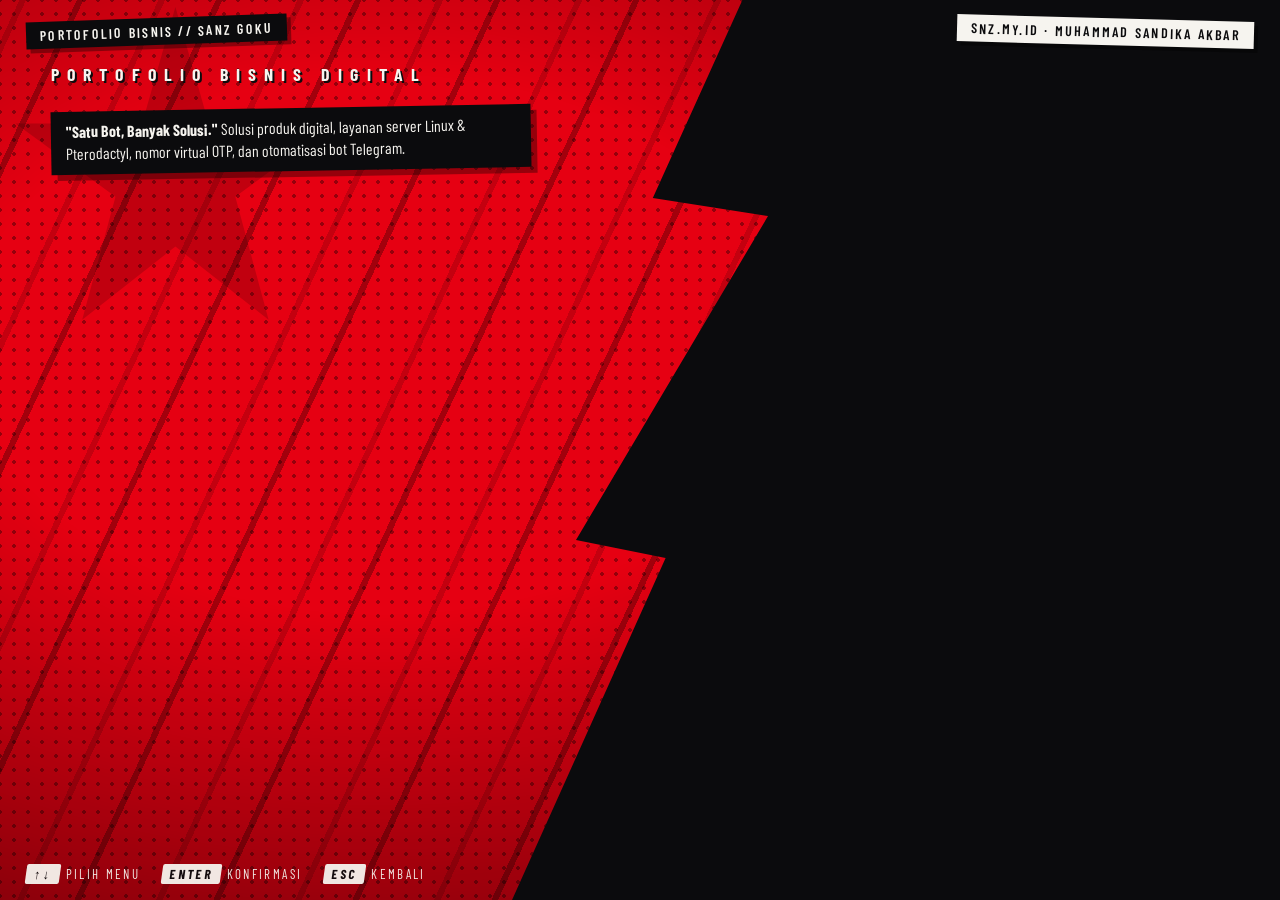
==== index.html @ bb07db69 "feat: customize portfolio for SANZ GOKU and add 8-slide PPTX" ====
<!DOCTYPE html>
<html lang="id">
<head>
<meta charset="UTF-8">
<meta name="viewport" content="width=device-width, initial-scale=1.0">
<title>SANZ GOKU · PORTOFOLIO BISNIS</title>
<link rel="preconnect" href="https://fonts.googleapis.com">
<link rel="preconnect" href="https://fonts.gstatic.com" crossorigin>
<link href="https://fonts.googleapis.com/css2?family=Archivo+Black&family=Barlow+Condensed:ital,wght@0,600;0,700;0,800;0,900;1,700&display=swap" rel="stylesheet">
<link rel="stylesheet" href="css/style.css">
</head>
<body data-screen="home">

<!-- Background art layers -->
<div id="bg" aria-hidden="true">
  <div class="bg-layer" id="bg-stripes"></div>
  <svg class="bg-star" style="left:6%;top:8%;width:26vmax;height:26vmax" viewBox="0 0 100 100">
    <polygon points="50,0 60,35 98,35 68,57 78,94 50,72 22,94 32,57 2,35 40,35" fill="#000"/>
  </svg>
  <svg class="bg-star s2" style="right:4%;bottom:6%;width:34vmax;height:34vmax" viewBox="0 0 100 100">
    <polygon points="50,0 60,35 98,35 68,57 78,94 50,72 22,94 32,57 2,35 40,35" fill="#fff"/>
  </svg>
  <!-- Per-screen menu artwork: assets/menus/<screen>.jpg -->
  <img class="menu-art" id="art-home" src="assets/menus/home.jpg" alt=""
       onload="document.body.classList.add('has-art-home')" onerror="this.remove()">
  <img class="menu-art" id="art-projects" src="assets/menus/projects.jpg" alt=""
       onload="document.body.classList.add('has-art-projects')" onerror="this.remove()">
  <img class="menu-art" id="art-skills" src="assets/menus/skills.jpg" alt=""
       onload="document.body.classList.add('has-art-skills')" onerror="this.remove()">
  <img class="menu-art" id="art-about" src="assets/menus/about.jpg" alt=""
       onload="document.body.classList.add('has-art-about')" onerror="this.remove()">
  <img class="menu-art" id="art-contact" src="assets/menus/contact.jpg" alt=""
       onload="document.body.classList.add('has-art-contact')" onerror="this.remove()">
  <div class="bg-layer" id="bg-halftone"></div>
  <div class="bg-layer" id="bg-vignette"></div>
</div>
<div id="slash" aria-hidden="true"></div>

<!-- Hero art -->
<img id="hero-art" src="assets/hero.png" alt="" onerror="this.remove()">

<!-- Screen transition wipe -->
<div id="wipe" aria-hidden="true">
  <div class="pane p3"></div>
  <div class="pane p2"></div>
  <div class="pane p1"></div>
  <div class="flash"></div>
</div>

<!-- Custom animated cursor + select sound -->
<div id="cursor" aria-hidden="true"></div>
<audio id="sfx-select" src="assets/sfx/select.mp3" preload="auto"></audio>

<div id="shell">
  <div id="hud-top">
    <div class="hud-tag">Portofolio Bisnis // SANZ GOKU</div>
    <div class="hud-tag alt">snz.my.id · Muhammad Sandika Akbar</div>
  </div>

  <div id="stage">

    <!-- HOME -->
    <section class="screen active" id="screen-home" aria-label="Main menu">
      <div id="intro-eyebrow">Portofolio Bisnis Digital</div>
      <h1 id="big-name">
        <span class="ransom" data-ransom="SANZ"></span>
        <span class="ransom" data-ransom="GOKU"></span>
      </h1>
      <p id="tagline">
        <strong>"Satu Bot, Banyak Solusi."</strong> Solusi produk digital, layanan server Linux & Pterodactyl, nomor virtual OTP, dan otomatisasi bot Telegram.
      </p>
      <nav id="menu" aria-label="Sections">
        <button class="menu-item sel" data-target="projects">
          <span class="ransom" data-ransom="LAYANAN"></span><span class="cursor-mark">◀</span>
        </button>
        <button class="menu-item" data-target="skills">
          <span class="ransom" data-ransom="TEKNOLOGI"></span><span class="cursor-mark">◀</span>
        </button>
        <button class="menu-item" data-target="about">
          <span class="ransom" data-ransom="PROFIL"></span><span class="cursor-mark">◀</span>
        </button>
        <button class="menu-item" data-target="contact">
          <span class="ransom" data-ransom="KONTAK"></span><span class="cursor-mark">◀</span>
        </button>
      </nav>
    </section>

    <!-- PROJECTS / SERVICES -->
    <section class="screen sub" id="screen-projects" aria-label="Layanan">
      <div class="screen-head"><span class="ransom" data-ransom="LAYANAN"></span></div>
      <button class="back-hint" data-back>ESC · Kembali</button>
      <div class="grid-label"><span class="bar"></span>Layanan & Produk Unggulan</div>
      <div id="feat-grid" class="grid"></div>
      <div class="grid-label"><span class="bar"></span>Ekosistem & Proyek Terkait</div>
      <div id="repo-status">Daftar Proyek Teknologi & Layanan…</div>
      <div id="repo-grid" class="grid"></div>
    </section>

    <!-- SKILLS / TECHNOLOGY -->
    <section class="screen sub" id="screen-skills" aria-label="Teknologi">
      <div class="screen-head"><span class="ransom" data-ransom="TEKNOLOGI"></span></div>
      <button class="back-hint" data-back>ESC · Kembali</button>
      <div id="skills-body"></div>
    </section>

    <!-- ABOUT / PROFIL BISNIS -->
    <section class="screen sub align-right" id="screen-about" aria-label="Profil">
      <div class="screen-head"><span class="ransom" data-ransom="PROFIL"></span></div>
      <button class="back-hint" data-back>ESC · Kembali</button>
      <div class="paper">
        <!-- Profile photo -->
        <figure class="about-photo">
          <img src="assets/me.jpg" alt="Muhammad Sandika Akbar" onerror="this.parentElement.remove()">
          <figcaption>Muhammad Sandika Akbar · Sanz</figcaption>
        </figure>
        <p class="quote"><em>"Satu Bot, Banyak Solusi"</em> — SANZ GOKU hadir untuk menyediakan akses layanan digital, server yang andal, dan otomatisasi yang mempermudah kebutuhan teknologi pelanggan.</p>
        <br>
        <p><strong>SANZ GOKU</strong> adalah usaha digital yang didirikan oleh <span class="stamp">Muhammad Sandika Akbar (Sanz)</span>. Bisnis ini berfokus pada penyediaan solusi teknologi dan kebutuhan digital, meliputi penyediaan Virtual Private Server (VPS), panel pengelolaan server Pterodactyl, produk digital, nomor virtual OTP via bot Telegram (@Sanzstrnokosmumerbot), hingga otomatisasi transaksi berbasis bot.</p>
        <br>
        <p>Bisnis ini telah berstatus <span class="stamp">Aktif Berjualan</span> dan melayani pelanggan dengan mengedepankan komunikasi yang jelas, penanganan pesanan yang transparan, serta harga yang kompetitif. Kebutuhan pelanggan akan server yang stabil dan layanan digital instan dilayani melalui alur pemesanan langsung maupun pengembangan sistem bot.</p>
        <br>
        <p>Selain operasional harian, ekosistem teknologi SANZ GOKU terus dikembangkan dengan berbagai proyek inovasi, seperti proyek <strong>SOTP (sxgotp)</strong> untuk platform web layanan OTP, integrasi gateway pembayaran QRIS, serta riset teknologi mandiri.</p>
      </div>
      <a class="cv-btn" href="https://snz.my.id" target="_blank" rel="noopener">
        <span>🌐 Kunjungi Website Resmi (snz.my.id)</span>
      </a>
    </section>

    <!-- CONTACT / HUBUNGI KAMI -->
    <section class="screen sub align-right" id="screen-contact" aria-label="Kontak">
      <div class="screen-head"><span class="ransom" data-ransom="KONTAK"></span></div>
      <button class="back-hint" data-back>ESC · Kembali</button>
      <div class="paper" style="max-width:620px">
        <p>SANZ GOKU siap melayani kebutuhan server, produk digital, dan solusi otomatisasi Anda. Hubungi kami melalui kanal komunikasi resmi di bawah ini:</p>
      </div>
      <div class="contact-list">
        <a class="contact-chip" href="https://t.me/Sanzstrnokosmumerbot" target="_blank" rel="noopener"><span>Bot Telegram: @Sanzstrnokosmumerbot ↗</span></a>
        <a class="contact-chip" href="https://t.me/Sanzxgoku" target="_blank" rel="noopener"><span>Telegram Admin: @Sanzxgoku ↗</span></a>
        <a class="contact-chip" href="https://instagram.com/sanzshun" target="_blank" rel="noopener"><span>Instagram: @sanzshun ↗</span></a>
        <a class="contact-chip" href="https://snz.my.id" target="_blank" rel="noopener"><span>Domain: snz.my.id ↗</span></a>
        <a class="contact-chip" href="Portofolio_Bisnis_SANZ_GOKU.pptx" download="Portofolio_Bisnis_SANZ_GOKU.pptx"><span>Unduh PPTX Portofolio ⬇</span></a>
      </div>

      <!-- Message form -->
      <form id="contact-form" class="paper" style="max-width:620px" novalidate>
        <div class="form-head">Kirim Pesan / Permintaan Layanan</div>
        <label class="field">
          <span>Nama</span>
          <input type="text" name="name" required maxlength="100" autocomplete="name" placeholder="Nama Anda / Perusahaan">
        </label>
        <label class="field">
          <span>Email / Username Telegram</span>
          <input type="text" name="email" required maxlength="150" autocomplete="email" placeholder="email@contoh.com atau @username">
        </label>
        <label class="field">
          <span>Pesan / Layanan yang Dibutuhkan</span>
          <textarea name="message" required rows="5" maxlength="3000" placeholder="Tuliskan pesanan atau pertanyaan Anda di sini..."></textarea>
        </label>
        <!-- honeypot: bots fill this, humans never see it -->
        <input type="text" name="_honey" tabindex="-1" autocomplete="off"
               style="position:absolute;left:-5000px" aria-hidden="true">
        <div class="form-foot">
          <button type="submit" class="cv-btn form-send"><span>Kirim Pesan ➤</span></button>
          <div id="form-status" role="status"></div>
        </div>
      </form>
    </section>

  </div>

  <div id="hud-bottom">
    <span><span class="key">↑↓</span>Pilih Menu</span>
    <span><span class="key">Enter</span>Konfirmasi</span>
    <span><span class="key">Esc</span>Kembali</span>
    <span style="margin-left:auto;opacity:.8" id="clock"></span>
  </div>
</div>

<!-- MVC: model = data, view = DOM, controller = events -->
<script src="js/model.js" defer></script>
<script src="js/view.js" defer></script>
<script src="js/controller.js" defer></script>
</body>
</html>
---- css/style.css ----
@import url('https://fonts.googleapis.com/css2?family=Archivo+Black&family=Barlow+Condensed:ital,wght@0,600;0,700;0,800;0,900;1,700&display=swap');

:root{
  --red:#e60012;
  --red-deep:#a3000c;
  --black:#0b0b0d;
  --white:#f6f4ef;
  --ink:#111;
}
*{margin:0;padding:0;box-sizing:border-box;}
html,body{height:100%;}
body{
  background:var(--black);
  color:var(--white);
  font-family:'Barlow Condensed','Arial Narrow',Arial,sans-serif;
  overflow:hidden;
  -webkit-font-smoothing:antialiased;
  user-select:none;
}
.display{font-family:'Archivo Black','Arial Black',Impact,sans-serif;}

/* ============ BACKGROUND LAYERS ============ */
#bg{position:fixed;inset:-6vmax;z-index:0;pointer-events:none;}
.bg-layer{position:absolute;inset:0;will-change:transform;}
#bg-stripes{
  background:repeating-linear-gradient(115deg,
    var(--red) 0 46px, var(--red-deep) 46px 52px,
    var(--red) 52px 120px, #c4000f 120px 126px);
  animation:stripeDrift 22s linear infinite;
}
@keyframes stripeDrift{from{background-position:0 0;}to{background-position:520px 0;}}
#bg-halftone{
  background-image:radial-gradient(circle, rgba(0,0,0,.35) 1.6px, transparent 1.7px);
  background-size:14px 14px;
  mix-blend-mode:multiply;
  animation:halftoneDrift 30s linear infinite;
}
@keyframes halftoneDrift{from{background-position:0 0;}to{background-position:-140px 140px;}}
#bg-vignette{
  background:radial-gradient(ellipse at 32% 40%, transparent 30%, rgba(0,0,0,.72) 100%);
}
.bg-star{position:absolute;opacity:.16;animation:spin 60s linear infinite;transform-origin:center;}
.bg-star.s2{animation-duration:90s;animation-direction:reverse;opacity:.1;}
@keyframes spin{to{transform:rotate(360deg);}}

/* big black slash behind the menu, like a torn silhouette */
#slash{
  position:fixed;z-index:1;inset:0;pointer-events:none;
  background:var(--black);
  clip-path:polygon(58% 0, 100% 0, 100% 100%, 40% 100%, 52% 62%, 45% 60%, 60% 24%, 51% 22%);
  transition:clip-path .8s cubic-bezier(.8,0,.15,1);
}
body[data-screen]:not([data-screen="home"]) #slash{
  clip-path:polygon(0 0, 100% 0, 100% 100%, 0 100%, 0 62%, 0 60%, 0 24%, 0 22%);
}

/* ============ SHELL / HUD ============ */
#shell{position:relative;z-index:2;height:100%;display:flex;flex-direction:column;}
#hud-top{
  display:flex;justify-content:space-between;align-items:flex-start;
  padding:18px 26px 0;letter-spacing:.14em;font-weight:600;
}
.hud-tag{
  background:var(--black);color:var(--white);
  padding:5px 14px;transform:rotate(-2deg);
  font-size:14px;text-transform:uppercase;
  box-shadow:4px 4px 0 rgba(0,0,0,.35);
}
.hud-tag.alt{background:var(--white);color:var(--black);transform:rotate(1.5deg);}
#hud-bottom{
  padding:0 26px 16px;display:flex;gap:22px;align-items:center;
  font-size:13px;letter-spacing:.18em;text-transform:uppercase;opacity:.95;
}
#hud-bottom .key{
  display:inline-block;background:var(--white);color:var(--black);
  padding:2px 8px;margin-right:6px;font-weight:700;transform:skewX(-8deg);
  border-radius:2px;
}
#stage{flex:1;position:relative;overflow:hidden;}

/* ============ SCREENS ============ */
.screen{
  position:absolute;inset:0;padding:2vh 4vw;
  display:none;overflow-y:auto;overflow-x:hidden;
  scrollbar-width:thin;scrollbar-color:var(--red) transparent;
}
.screen.active{display:block;}
.screen::-webkit-scrollbar{width:8px;}
.screen::-webkit-scrollbar-thumb{background:var(--red);}

/* ---------- HOME ---------- */
#screen-home{display:none;padding:1vh 4vw;}
#screen-home.active{
  display:flex;
  flex-direction:column;
  justify-content:flex-start;
  padding-top:2vh;
  padding-bottom:2vh;
  overflow-y:auto;
}
#intro-eyebrow{
  font-size:clamp(12px,1.4vw,18px);letter-spacing:.45em;text-transform:uppercase;
  margin-bottom:1vh;font-weight:700;text-shadow:2px 2px 0 var(--black);
}
#big-name{
  display:flex;
  flex-wrap:wrap;
  align-items:center;
  gap:0.35em 0.6em;
  line-height:.95;
  margin-bottom:1.5vh;
}
#big-name .ransom{font-size:clamp(36px,5.8vw,80px);display:inline-block;}
#tagline{
  max-width:480px;font-size:clamp(13px,1.25vw,17px);line-height:1.4;
  background:var(--black);padding:9px 15px;transform:rotate(-1deg);
  box-shadow:6px 6px 0 rgba(0,0,0,.35);
  margin-bottom:1.5vh;
}
#menu{margin-top:1.5vh;display:flex;flex-direction:column;align-items:flex-start;gap:.4vh;}
.menu-item{
  background:none;border:0;cursor:pointer;color:var(--white);
  text-align:left;position:relative;padding:2px 14px 2px 4px;
  transform:translateX(-60px);opacity:0;
}
.menu-item .ransom{font-size:clamp(22px,3.2vw,44px);}
.loaded .menu-item{animation:menuIn .55s cubic-bezier(.2,1.2,.3,1) forwards;}
.menu-item:nth-child(1){animation-delay:.15s;}
.menu-item:nth-child(2){animation-delay:.25s;}
.menu-item:nth-child(3){animation-delay:.35s;}
.menu-item:nth-child(4){animation-delay:.45s;}
@keyframes menuIn{to{transform:translateX(0);opacity:1;}}
.menu-item::before{
  content:"";position:absolute;left:-4%;top:18%;height:70%;width:0;
  background:var(--black);transform:skewX(-16deg);z-index:-1;
  transition:width .18s cubic-bezier(.7,0,.3,1);
}
.menu-item.sel::before{width:108%;}
.menu-item.sel{transform:translateX(14px) !important;}
.menu-item.sel .ch{color:var(--white);}
.menu-item.sel .ch.box{background:var(--red);color:var(--white);box-shadow:3px 3px 0 var(--black);}
.menu-item.sel .ch.boxw{background:var(--white);color:var(--black);box-shadow:3px 3px 0 var(--black);}
.menu-item.sel .ch.boxr{background:var(--black);color:var(--white);box-shadow:3px 3px 0 var(--red);}
.menu-item:focus-visible{outline:3px dashed var(--white);outline-offset:4px;}
.cursor-mark{
  position:absolute;right:-46px;top:50%;transform:translateY(-50%) rotate(8deg);
  font-size:clamp(18px,2.4vw,30px);opacity:0;transition:opacity .12s;
  color:var(--white);text-shadow:2px 2px 0 var(--black);
}
.menu-item.sel .cursor-mark{opacity:1;animation:pulse 0.9s ease-in-out infinite;}
@keyframes pulse{0%,100%{transform:translateY(-50%) rotate(8deg) scale(1);}50%{transform:translateY(-50%) rotate(8deg) scale(1.18);}}

/* ---------- RANSOM LETTERS ---------- */
.ransom{display:inline-block;white-space:nowrap;}
.ransom .ch{
  display:inline-block;line-height:1;padding:0.04em 0.08em;margin:0 0.02em;
  transition:transform .15s;
  text-shadow:2px 2px 0 var(--black);
  letter-spacing:normal;
}
.ransom .ch.box{
  background:var(--black);color:var(--white);
  padding:0.05em 0.12em;margin:0 0.04em;
  box-shadow:3px 3px 0 rgba(0,0,0,.6);
  border:1px solid rgba(255,255,255,0.3);
}
.ransom .ch.boxw{
  background:var(--white);color:var(--black);
  padding:0.05em 0.12em;margin:0 0.04em;
  box-shadow:4px 4px 0 var(--black);
  text-shadow:none;
}
.ransom .ch.boxr{
  background:var(--red);color:var(--white);
  padding:0.05em 0.12em;margin:0 0.04em;
  box-shadow:3px 3px 0 var(--black);
}
.ransom .ch.red{
  color:var(--red);
  text-shadow:2px 2px 0 var(--black), -1px -1px 0 var(--black), 1px -1px 0 var(--black), -1px 1px 0 var(--black);
}
.menu-item:hover .ch,.menu-item.sel .ch{animation:jitter .35s ease both;}
.menu-item:hover .ch:nth-child(odd){animation-delay:.03s;}
.menu-item:hover .ch:nth-child(3n){animation-delay:.06s;}
@keyframes jitter{
  0%{transform:var(--t) translateY(0);}
  35%{transform:var(--t) translateY(-6px) rotate(3deg);}
  70%{transform:var(--t) translateY(2px) rotate(-2deg);}
  100%{transform:var(--t) translateY(0);}
}

/* ---------- SUB-SCREEN CHROME ---------- */
.sub{background:transparent;}
.sub .screen-head{margin:1vh 0 3.5vh;position:relative;display:inline-block;}
.sub .screen-head .ransom{font-size:clamp(38px,6vw,84px);}
.sub .screen-head::after{
  content:"";position:absolute;left:-6px;bottom:-10px;height:10px;width:105%;
  background:var(--red);transform:skewX(-24deg);
}
.back-hint{
  display:inline-block;margin-left:22px;vertical-align:middle;
  font-size:13px;letter-spacing:.2em;text-transform:uppercase;
  background:var(--white);color:var(--black);padding:4px 10px;transform:rotate(-2deg);
  cursor:pointer;border:0;font-weight:700;font-family:inherit;
}
.back-hint:hover{background:var(--red);color:var(--white);}

/* ---------- PROJECTS ---------- */
#repo-status{font-size:15px;letter-spacing:.2em;text-transform:uppercase;margin-bottom:2vh;opacity:.85;}
.grid{
  display:grid;grid-template-columns:repeat(auto-fill,minmax(330px,1fr));
  gap:26px 34px;padding-top:14px;
}
#repo-grid{padding-bottom:6vh;}
.card{
  color:var(--ink);position:relative;
  padding:20px 22px 18px;cursor:pointer;text-decoration:none;display:block;
  transform:rotate(var(--tilt)) translateY(24px);opacity:0;
  transition:transform .18s cubic-bezier(.7,0,.3,1), filter .18s;
  filter:drop-shadow(7px 7px 0 rgba(0,0,0,.5));
}
.card::before{
  content:"";position:absolute;inset:0;background:var(--white);
  clip-path:polygon(0 6%, 3% 0, 100% 0, 100% 88%, 97% 100%, 0 100%);
}
.card>*{position:relative;}
.screen.active .card{animation:cardIn .5s cubic-bezier(.2,1.1,.3,1) forwards;animation-delay:var(--d);}
@keyframes cardIn{to{transform:rotate(var(--tilt)) translateY(0);opacity:1;}}
.card:hover{
  transform:rotate(0deg) scale(1.03) !important;
  filter:drop-shadow(10px 10px 0 var(--black));
  z-index:3;
}
.card .lang{
  position:absolute;top:-12px;right:14px;
  background:var(--black);color:var(--white);
  font-weight:700;font-size:13px;letter-spacing:.14em;text-transform:uppercase;
  padding:4px 12px;transform:rotate(2deg);
}
.card .lang::before{content:"";display:inline-block;width:9px;height:9px;border-radius:50%;
  background:var(--lc,var(--red));margin-right:7px;}
.card h3{
  font-family:'Archivo Black','Arial Black',Impact,sans-serif;
  font-size:21px;line-height:1.05;text-transform:uppercase;
  margin-bottom:10px;word-break:break-word;
}
.card h3 em{font-style:normal;color:var(--red);}
.card p{font-size:15.5px;line-height:1.4;min-height:44px;color:#2c2c2c;}
.card .meta{
  margin-top:14px;display:flex;justify-content:space-between;align-items:center;
  font-size:13px;letter-spacing:.12em;text-transform:uppercase;font-weight:700;
}
.card .meta .go{
  background:var(--red);color:var(--white);padding:4px 12px;transform:skewX(-10deg);
  transition:background .15s;
}
.card:hover .meta .go{background:var(--black);}

/* ---------- FEATURED CARDS ---------- */
.card.feat{color:var(--white);filter:drop-shadow(7px 7px 0 var(--red-deep));}
.card.feat::before{background:var(--black);}
.card.feat:hover{filter:drop-shadow(10px 10px 0 var(--red));}
.card.feat p{color:#d8d5cf;}
.card.feat h3{color:var(--white);}
.card.feat .lang{background:var(--red);}
.card.feat .meta .go{background:var(--white);color:var(--black);}
.card.feat:hover .meta .go{background:var(--red);color:var(--white);}
#feat-grid,.grid{
  display:grid;grid-template-columns:repeat(auto-fill,minmax(330px,1fr));
  gap:26px 34px;padding-top:14px;
}
#repo-grid{padding-top:14px;}
.live-dot{
  display:inline-block;width:9px;height:9px;border-radius:50%;
  background:#3dff6e;margin-right:7px;animation:liveBlink 1.1s ease-in-out infinite;
}
@keyframes liveBlink{0%,100%{opacity:1;}50%{opacity:.25;}}
.grid-label{
  font-family:'Archivo Black','Arial Black',Impact,sans-serif;
  font-size:clamp(15px,1.7vw,20px);text-transform:uppercase;letter-spacing:.12em;
  margin:3.5vh 0 2vh;text-shadow:2px 2px 0 var(--black);
}
.grid-label .bar{display:inline-block;width:34px;height:12px;background:var(--white);
  transform:skewX(-24deg);margin-right:12px;vertical-align:baseline;}

/* ---------- SKILLS ---------- */
.skill-group{margin-bottom:5vh;max-width:920px;}
.skill-group h3{
  display:inline-block;background:var(--white);color:var(--black);
  font-family:'Archivo Black','Arial Black',Impact,sans-serif;
  font-size:clamp(18px,2.2vw,26px);text-transform:uppercase;
  padding:6px 16px;transform:rotate(-1.5deg);margin-bottom:2.4vh;
  box-shadow:5px 5px 0 var(--black);
}
.skill-row{display:flex;align-items:center;gap:18px;margin-bottom:12px;}
.skill-row .name{
  width:220px;flex-shrink:0;font-size:17px;font-weight:700;
  letter-spacing:.1em;text-transform:uppercase;text-shadow:1px 1px 0 var(--black);
}
.skill-bar{
  flex:1;height:20px;background:rgba(0,0,0,.55);position:relative;
  transform:skewX(-18deg);overflow:hidden;max-width:520px;
}
.skill-bar .fill{
  position:absolute;inset:0;width:0;background:var(--white);
  background-image:repeating-linear-gradient(90deg,transparent 0 26px, rgba(230,0,18,.22) 26px 30px);
  transition:width .9s cubic-bezier(.2,1,.3,1);
}
.skill-row .lv{
  font-family:'Archivo Black','Arial Black',Impact,sans-serif;
  font-size:15px;width:70px;text-align:right;text-shadow:2px 2px 0 var(--black);
}

/* ---------- ABOUT / CONTACT ---------- */
.paper{
  max-width:760px;background:var(--white);color:var(--ink);
  padding:30px 34px;font-size:18px;line-height:1.55;
  clip-path:polygon(0 4%, 2% 0, 100% 0, 100% 94%, 98% 100%, 0 100%);
  transform:rotate(-.6deg);box-shadow:10px 10px 0 rgba(0,0,0,.55);
  margin-bottom:4vh;
}
.paper strong{color:var(--red);}
.paper .stamp{
  display:inline-block;background:var(--black);color:var(--white);
  padding:2px 8px;transform:rotate(-2deg);font-weight:700;
}
.contact-list{display:flex;flex-wrap:wrap;gap:20px;padding-bottom:6vh;}
.contact-chip{
  background:var(--black);color:var(--white);text-decoration:none;
  font-family:'Archivo Black','Arial Black',Impact,sans-serif;
  font-size:clamp(16px,2vw,22px);text-transform:uppercase;
  padding:14px 26px;transform:skewX(-8deg) rotate(-1deg);
  transition:transform .15s, background .15s, color .15s;
  box-shadow:6px 6px 0 rgba(0,0,0,.4);
}
.contact-chip span{display:inline-block;transform:skewX(8deg);}
.contact-chip:hover{background:var(--white);color:var(--red);transform:skewX(-8deg) rotate(0) scale(1.06);}

/* ============ IMAGE SLOTS ============ */
/* 1. Hero art — big character/portrait on the right, over the black slash */
#hero-art{
  position:fixed;right:0;bottom:0;z-index:1;
  height:min(92vh,900px);max-width:46vw;object-fit:contain;object-position:bottom right;
  filter:drop-shadow(-14px 10px 0 rgba(230,0,18,.85)) drop-shadow(-4px 4px 12px rgba(0,0,0,.6));
  pointer-events:none;
  transition:transform .8s cubic-bezier(.8,0,.15,1), opacity .5s;
}
body[data-screen]:not([data-screen="home"]) #hero-art{
  transform:translateX(60%) skewX(-6deg);opacity:0;
}
@media (max-width:900px){#hero-art{max-width:70vw;opacity:.5;}}

/* 2. Project card thumbnails */
.card .thumb{
  margin:-20px -22px 14px;height:150px;overflow:hidden;position:relative;
  clip-path:polygon(0 0, 100% 0, 100% 82%, 0 100%);
  background:var(--black);
}
.card .thumb img{
  width:100%;height:100%;object-fit:cover;
  filter:grayscale(.9) contrast(1.15);
  transition:filter .2s, transform .3s;
}
.card:hover .thumb img{filter:grayscale(0) contrast(1.05);transform:scale(1.05);}
.card .thumb::after{
  content:"";position:absolute;inset:0;
  background:linear-gradient(115deg, transparent 78%, var(--red) 78.5%);
}

/* 3. About photo — taped-up polaroid */
.about-photo{
  float:right;width:min(240px,38%);margin:0 0 14px 22px;
  background:var(--white);padding:10px 10px 34px;
  transform:rotate(3deg);
  box-shadow:8px 8px 0 rgba(0,0,0,.35);
  position:relative;
}
.about-photo img{width:100%;display:block;filter:contrast(1.05);}
.about-photo::before{
  content:"";position:absolute;top:-12px;left:50%;transform:translateX(-50%) rotate(-4deg);
  width:90px;height:26px;background:var(--red);opacity:.9;
  clip-path:polygon(4% 0, 96% 8%, 100% 92%, 0 100%);
}
.about-photo figcaption{
  text-align:center;margin-top:8px;font-weight:700;letter-spacing:.14em;
  text-transform:uppercase;font-size:12px;color:var(--ink);
}

/* ============ WIPE TRANSITION ============ */
#wipe{position:fixed;inset:-10%;z-index:50;pointer-events:none;}
#wipe .pane{
  position:absolute;inset:0;transform:translateX(-130%) skewX(-14deg);
}
#wipe .p1{background:var(--red);}
#wipe .p2{background:var(--black);}
#wipe .p3{background:var(--white);}
#wipe.go .pane{animation:wipeAcross .7s cubic-bezier(.75,0,.2,1) forwards;}
#wipe.go .p2{animation-delay:.06s;}
#wipe.go .p1{animation-delay:.12s;}
@keyframes wipeAcross{
  0%{transform:translateX(-130%) skewX(-14deg);}
  45%{transform:translateX(0%) skewX(-14deg);}
  55%{transform:translateX(0%) skewX(-14deg);}
  100%{transform:translateX(130%) skewX(-14deg);}
}
#wipe .flash{
  position:absolute;inset:0;background:var(--white);opacity:0;
}
#wipe.go .flash{animation:flash .7s linear forwards;}
@keyframes flash{0%,44%{opacity:0;}48%{opacity:1;}56%{opacity:0;}100%{opacity:0;}}

/* ============ CUSTOM ANIMATED CURSOR ============ */
@media (pointer:fine){
  body.cursor-on, body.cursor-on *{cursor:none !important;}
}
#cursor{
  position:fixed;left:0;top:0;width:48px;height:48px;z-index:9999;
  pointer-events:none;display:none;
  background-repeat:no-repeat;background-position:0 0;
  background-image:url("../assets/cursors/normal.png");
  margin:-3px 0 0 -4px; /* NORMAL hotspot */
}
#cursor.link{
  background-image:url("../assets/cursors/link.png");
  margin:-6px 0 0 -6px; /* LINK_SELECT hotspot */
}

/* clickable name */
#big-name{cursor:pointer;width:max-content;}
#big-name:hover .ch{animation:jitter .35s ease both;}
#big-name:hover .ch:nth-child(odd){animation-delay:.03s;}
#big-name:hover .ch:nth-child(3n){animation-delay:.06s;}
#big-name:active{transform:scale(.985);}

/* ============ PER-SCREEN MENU ARTWORK ============ */
/* Each screen can have its own art at assets/menus/<screen>.jpg.
   Missing files remove themselves; the CSS stripes show through. */
.menu-art{
  position:absolute;inset:0;width:100%;height:100%;object-fit:cover;
  opacity:0;will-change:transform;pointer-events:none;
  transition:opacity .55s ease;
}
body[data-screen="home"]     #art-home,
body[data-screen="projects"] #art-projects,
body[data-screen="skills"]   #art-skills,
body[data-screen="about"]    #art-about,
body[data-screen="contact"]  #art-contact{opacity:1;}

/* the home artwork carries its own black diagonal — drop the CSS slash */
body.has-art-home #slash{display:none;}
/* soften the halftone overlay whenever a screen's art is showing */
body.has-art-home[data-screen="home"] #bg-halftone,
body.has-art-projects[data-screen="projects"] #bg-halftone,
body.has-art-skills[data-screen="skills"] #bg-halftone,
body.has-art-about[data-screen="about"] #bg-halftone,
body.has-art-contact[data-screen="contact"] #bg-halftone{opacity:.5;}

/* readability scrims — darken the side the content sits on */
body.has-art-home[data-screen="home"] #bg-vignette,
body.has-art-skills[data-screen="skills"] #bg-vignette{
  background:
    linear-gradient(100deg, rgba(0,0,0,.42) 0%, rgba(0,0,0,.12) 36%, transparent 58%),
    radial-gradient(ellipse at 32% 40%, transparent 30%, rgba(0,0,0,.55) 100%);
}
body.has-art-contact[data-screen="contact"] #bg-vignette{
  background:
    linear-gradient(260deg, rgba(0,0,0,.48) 0%, rgba(0,0,0,.14) 38%, transparent 60%),
    radial-gradient(ellipse at 68% 40%, transparent 30%, rgba(0,0,0,.55) 100%);
}
/* the About art's star pattern is busy — heavier scrim so the header reads */
body.has-art-about[data-screen="about"] #bg-vignette{
  background:
    linear-gradient(260deg, rgba(0,0,0,.72) 0%, rgba(0,0,0,.3) 42%, transparent 64%),
    radial-gradient(ellipse at 68% 40%, transparent 25%, rgba(0,0,0,.6) 100%);
}
body.has-art-home #menu .ch:not(.box):not(.boxw):not(.boxr),
body.has-art-home #big-name .ch:not(.box):not(.boxw):not(.boxr){
  text-shadow:2px 2px 0 rgba(0,0,0,.6);
}

/* ============ RIGHT-ALIGNED SCREENS (art on the left) ============ */
.screen.align-right.active{
  display:flex;flex-direction:column;align-items:flex-end;
}
.screen.align-right .contact-list{justify-content:flex-end;}
.screen.align-right .paper{transform:rotate(.6deg);}
.screen.align-right .about-photo{
  float:left;margin:0 22px 14px 0;transform:rotate(-3deg);
}
@media (max-width:820px){
  /* on small screens the art is mostly behind content anyway — keep it simple */
  .screen.align-right.active{align-items:stretch;}
  .screen.align-right .contact-list{justify-content:flex-start;}
}

/* ============ CV DOWNLOAD BUTTON ============ */
.cv-btn{
  display:inline-block;margin-bottom:6vh;text-decoration:none;
  background:var(--red);color:var(--white);
  font-family:'Archivo Black','Arial Black',Impact,sans-serif;
  font-size:clamp(17px,2.2vw,24px);text-transform:uppercase;letter-spacing:.06em;
  padding:16px 30px;transform:skewX(-8deg) rotate(-1deg);
  box-shadow:7px 7px 0 var(--black);
  transition:transform .15s, background .15s, color .15s, box-shadow .15s;
}
.cv-btn span{display:inline-block;transform:skewX(8deg);}
.cv-btn:hover{
  background:var(--white);color:var(--red);
  transform:skewX(-8deg) rotate(0) scale(1.05);
  box-shadow:10px 10px 0 var(--black);
}
.cv-btn:active{transform:skewX(-8deg) scale(.97);}

/* ============ CONTACT FORM ============ */
#contact-form{width:100%;}
.form-head{
  font-family:'Archivo Black','Arial Black',Impact,sans-serif;
  font-size:clamp(18px,2.2vw,24px);text-transform:uppercase;
  margin-bottom:18px;position:relative;display:inline-block;
}
.form-head::after{
  content:"";position:absolute;left:0;bottom:-6px;height:7px;width:100%;
  background:var(--red);transform:skewX(-24deg);
}
.field{display:block;margin-bottom:14px;}
.field span{
  display:block;font-weight:700;letter-spacing:.14em;text-transform:uppercase;
  font-size:12px;margin-bottom:5px;
}
.field input,.field textarea{
  width:100%;border:3px solid var(--black);background:#fff;color:var(--ink);
  padding:10px 12px;font-family:inherit;font-size:16px;
  transform:skewX(-2deg);transition:border-color .15s, box-shadow .15s;
}
.field input:focus,.field textarea:focus{
  outline:none;border-color:var(--red);box-shadow:4px 4px 0 var(--red);
}
.field textarea{resize:vertical;min-height:110px;}
.form-foot{display:flex;align-items:center;gap:18px;flex-wrap:wrap;margin-top:6px;}
.form-send{border:0;cursor:pointer;margin-bottom:0;font-size:17px;padding:12px 26px;}
.form-send:disabled{opacity:.55;cursor:wait;}
#form-status{
  font-weight:700;letter-spacing:.08em;font-size:13px;
  text-transform:uppercase;color:var(--ink);
}
.paper a{color:var(--red);font-weight:700;}
.paper a:hover{background:var(--red);color:var(--white);text-decoration:none;}
.paper .quote em{
  display:inline;background:var(--black);color:var(--white);
  font-style:italic;padding:1px 6px;box-decoration-break:clone;
  -webkit-box-decoration-break:clone;line-height:1.7;
}

/* ============ RESPONSIVE / MOTION ============ */
@media (max-width:700px){
  .skill-row .name{width:130px;font-size:14px;}
  #hud-bottom{font-size:11px;gap:12px;flex-wrap:wrap;}
  .grid{
  display:grid;grid-template-columns:repeat(auto-fill,minmax(330px,1fr));
  gap:26px 34px;padding-top:14px;
}
#repo-grid{grid-template-columns:1fr;}
  .cursor-mark{right:-34px;}
}
@media (prefers-reduced-motion:reduce){
  *,*::before,*::after{animation-duration:.001s !important;transition-duration:.001s !important;}
}
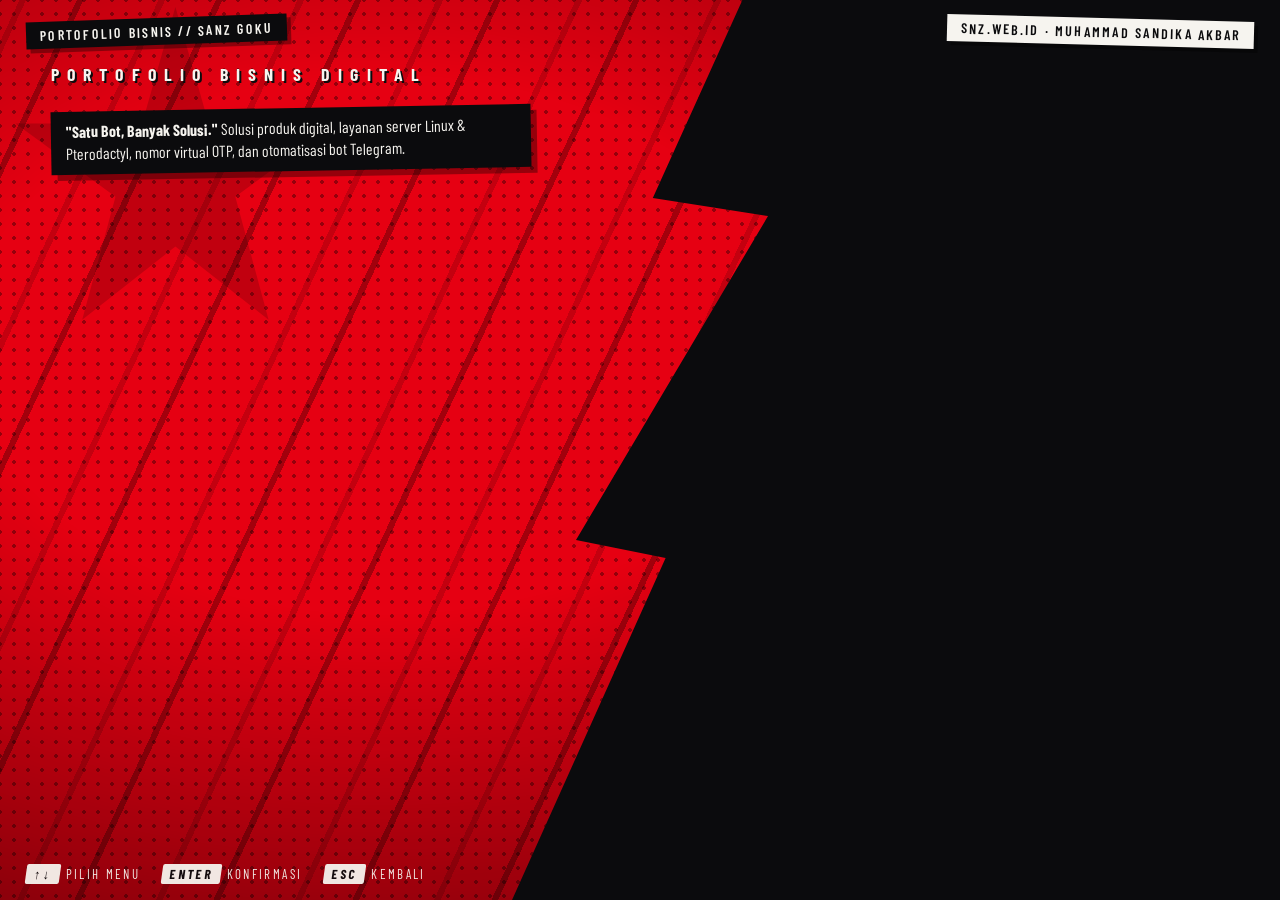
==== commit 5727b83b: "fix: update domain to real snz.web.id" ====
--- a/index.html
+++ b/index.html
@@ -54,7 +54,7 @@
 <div id="shell">
   <div id="hud-top">
     <div class="hud-tag">Portofolio Bisnis // SANZ GOKU</div>
-    <div class="hud-tag alt">snz.my.id · Muhammad Sandika Akbar</div>
+    <div class="hud-tag alt">snz.web.id · Muhammad Sandika Akbar</div>
   </div>
 
   <div id="stage">
@@ -121,8 +121,8 @@
         <br>
         <p>Selain operasional harian, ekosistem teknologi SANZ GOKU terus dikembangkan dengan berbagai proyek inovasi, seperti proyek <strong>SOTP (sxgotp)</strong> untuk platform web layanan OTP, integrasi gateway pembayaran QRIS, serta riset teknologi mandiri.</p>
       </div>
-      <a class="cv-btn" href="https://snz.my.id" target="_blank" rel="noopener">
-        <span>🌐 Kunjungi Website Resmi (snz.my.id)</span>
+      <a class="cv-btn" href="https://portfolio.snz.web.id" target="_blank" rel="noopener">
+        <span>🌐 Kunjungi Website Resmi (snz.web.id)</span>
       </a>
     </section>
 
@@ -134,10 +134,11 @@
         <p>SANZ GOKU siap melayani kebutuhan server, produk digital, dan solusi otomatisasi Anda. Hubungi kami melalui kanal komunikasi resmi di bawah ini:</p>
       </div>
       <div class="contact-list">
+        <a class="contact-chip" href="slides.html" target="_blank"><span>Lihat Slide PPT (Online) ↗</span></a>
         <a class="contact-chip" href="https://t.me/Sanzstrnokosmumerbot" target="_blank" rel="noopener"><span>Bot Telegram: @Sanzstrnokosmumerbot ↗</span></a>
         <a class="contact-chip" href="https://t.me/Sanzxgoku" target="_blank" rel="noopener"><span>Telegram Admin: @Sanzxgoku ↗</span></a>
         <a class="contact-chip" href="https://instagram.com/sanzshun" target="_blank" rel="noopener"><span>Instagram: @sanzshun ↗</span></a>
-        <a class="contact-chip" href="https://snz.my.id" target="_blank" rel="noopener"><span>Domain: snz.my.id ↗</span></a>
+        <a class="contact-chip" href="https://portfolio.snz.web.id" target="_blank" rel="noopener"><span>Domain: snz.web.id ↗</span></a>
         <a class="contact-chip" href="Portofolio_Bisnis_SANZ_GOKU.pptx" download="Portofolio_Bisnis_SANZ_GOKU.pptx"><span>Unduh PPTX Portofolio ⬇</span></a>
       </div>
 
--- a/css/style.css
+++ b/css/style.css
@@ -552,16 +552,124 @@
 }
 
 /* ============ RESPONSIVE / MOTION ============ */
-@media (max-width:700px){
-  .skill-row .name{width:130px;font-size:14px;}
-  #hud-bottom{font-size:11px;gap:12px;flex-wrap:wrap;}
-  .grid{
-  display:grid;grid-template-columns:repeat(auto-fill,minmax(330px,1fr));
-  gap:26px 34px;padding-top:14px;
-}
-#repo-grid{grid-template-columns:1fr;}
-  .cursor-mark{right:-34px;}
-}
+@media (max-width:820px){
+  /* on small screens the art is mostly behind content anyway — keep it simple */
+  .screen.align-right.active{align-items:stretch;}
+  .screen.align-right .contact-list{justify-content:flex-start;}
+  
+  #hud-top{
+    padding:10px 16px 0;
+    flex-wrap:wrap;
+    gap:8px;
+  }
+  .hud-tag{
+    font-size:11.5px;
+    padding:4px 10px;
+  }
+  
+  #screen-home{
+    padding:1vh 5vw;
+  }
+  #big-name{
+    gap:0.25em 0.45em;
+    margin-bottom:1vh;
+  }
+  #big-name .ransom{
+    font-size:clamp(30px, 7.5vw, 60px);
+  }
+  #tagline{
+    max-width:100%;
+    font-size:13.5px;
+    padding:8px 12px;
+    margin-bottom:1.2vh;
+  }
+  #menu{
+    margin-top:1vh;
+    gap:0.3vh;
+  }
+  .menu-item .ransom{
+    font-size:clamp(22px, 5.2vw, 38px);
+  }
+
+  /* Grid & Cards on mobile */
+  #feat-grid, #repo-grid, .grid{
+    grid-template-columns:1fr !important;
+    gap:16px;
+    padding-top:10px;
+  }
+  .card{
+    padding:16px 18px;
+  }
+  .card .thumb{
+    height:130px;
+    margin:-16px -18px 12px;
+  }
+  .card .thumb img{
+    width:100%;
+    height:100%;
+    object-fit:cover;
+    image-rendering:auto;
+  }
+
+  /* Paper narrative & photo on mobile */
+  .paper{
+    padding:18px 18px;
+    font-size:15px;
+    line-height:1.5;
+  }
+  .about-photo{
+    float:none !important;
+    width:min(200px, 55%) !important;
+    margin:0 auto 16px auto !important;
+    display:block;
+  }
+  .about-photo img{
+    width:100%;
+    aspect-ratio:1 / 1;
+    object-fit:cover;
+    image-rendering:auto;
+  }
+
+  /* Contact chips on mobile */
+  .contact-list{
+    gap:10px;
+  }
+  .contact-chip{
+    font-size:13px;
+    padding:10px 16px;
+    width:100%;
+    text-align:center;
+  }
+  .cv-btn{
+    width:100%;
+    text-align:center;
+    font-size:16px;
+    padding:12px 18px;
+  }
+
+  /* Skills row on mobile */
+  .skill-row .name{
+    width:120px;
+    font-size:13px;
+  }
+  .skill-row .bar{
+    height:12px;
+  }
+
+  /* Bottom HUD on mobile */
+  #hud-bottom{
+    padding:6px 14px 10px;
+    font-size:10.5px;
+    gap:8px;
+    flex-wrap:wrap;
+  }
+  #hud-bottom .key{
+    padding:1px 5px;
+    margin-right:3px;
+  }
+  .cursor-mark{right:-30px;}
+}
+
 @media (prefers-reduced-motion:reduce){
   *,*::before,*::after{animation-duration:.001s !important;transition-duration:.001s !important;}
 }
